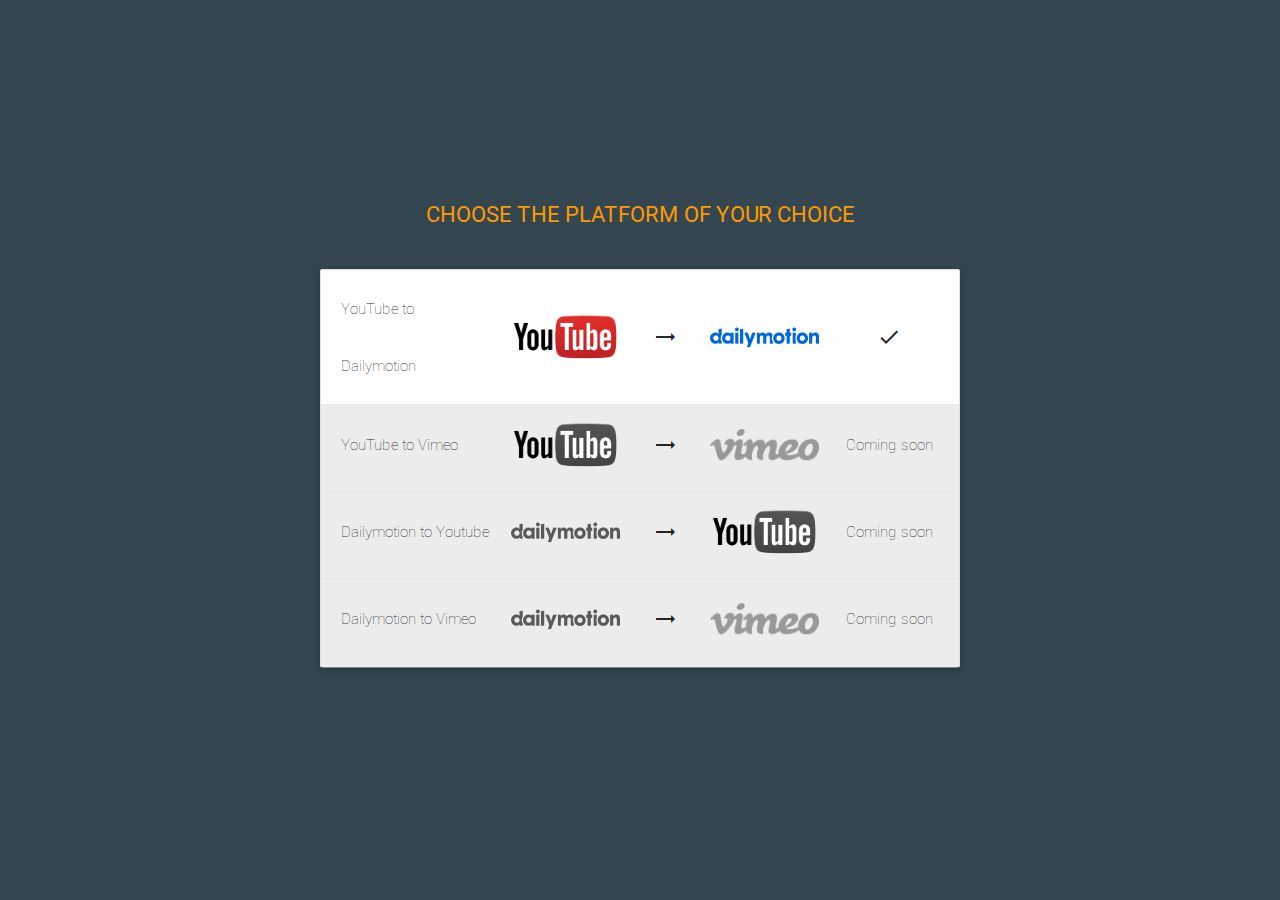
==== choose.html @ 1f017063 "initial commit" ====
<html>
	<head>
		<link href="https://fonts.googleapis.com/icon?family=Material+Icons" rel="stylesheet">
		<link rel="stylesheet" href="/bower_components/materialize/dist/css/materialize.min.css">
		<style type="text/css">
	    	/** START SERVICES **/
	    	section.services {          
				position: absolute;
				left: 50%;
				top: 50%;
				transform: translate(-50%, -50%);
				-webkit-transform: translate(-50%, -50%);
				-moz-transform: translate(-50%, -50%);
				-ms-transform: translate(-50%, -50%);
			}
			
	    	section.services .card {
	    		padding: 0;
	    	}

	    	section.services .card .inline {
	    		display: inline-block;
	    	}

	    	section.services .collection {
	    		margin: 0;
	    	}

	    	section.services .collection li {
	    		min-height: 87px;
	    		line-height: 57px;
	    	}

	    	section.services .collection > li > .title {
	    		text-align: left;
	    		width: 25%;
	    	}

			section.services .collection > li > img {
	    		width: 25%;
	    		padding: 0 20px;
	    	}	    	

	    	section.services .collection > li > * {
	    		vertical-align: middle;
	    	}

	    	section.services .card .logo-youtube {
	    	}

	    	section.services .card .space {
	    		width: 8.33333%;
	    		text-align: center;
	    	}

	    	section.services .card .label {
	    		width: 16.666666%;
	    		text-align: center;
	    	}

	    	section.services .card .disabled {
	    		background: #ECECEC;
	    	}

	    	section.services .card .disabled > img {
	    		filter: none;
				-webkit-filter: grayscale(100%);
				-moz-filter:    grayscale(100%);
				-ms-filter:     grayscale(100%);
				-o-filter:      grayscale(100%);
	    	}

	    	section.services .copy {
	    		color: #FF9900;
	    		margin: 0 0 30px 0;
	    		font-weight: normal;
	    		font-size: 22px;
	    	}
	    	/** END SERVICES **/

	    	body {
	    		background: #344750;
	    		font-weight: lighter;
	    		text-align: center;
	    	}
	    </style>
	</head>
	<body>
		<section class="services">
			<div class="copy">
				CHOOSE THE PLATFORM OF YOUR CHOICE
			</div>
			<div class="row">
				<div class="card col">
					<ul class="collection">
						<li class="collection-item">
							<span class="inline title">YouTube to Dailymotion</span><!--
							--><img class="inline logo-youtube" src="/assets/logo_youtube.png"><!--
							--><i class="inline material-icons space">trending_flat</i><!--
							--><img class="inline logo2" src="/assets/logo_dailymotion1.png"><!--
							--><i class="inline material-icons label">check</i>
						</li>
						<li class="collection-item disabled">
							<span class="inline title">YouTube to Vimeo</span><!--
							--><img class="inline logo-youtube" src="/assets/logo_youtube.png"><!--
							--><i class="inline material-icons space">trending_flat</i><!--
							--><img class="inline logo2" src="/assets/logo_vimeo.png"><!--
							--><span class="inline label">Coming soon</span>
						</li>
						<li class="collection-item disabled">
							<span class="inline title">Dailymotion to Youtube</span><!--
							--><img class="inline logo-youtube" src="/assets/logo_dailymotion1.png"><!--
							--><i class="inline material-icons space">trending_flat</i><!--
							--><img class="inline logo2" src="/assets/logo_youtube.png"><!--
							--><span class="inline label">Coming soon</span>
						</li>
						<li class="collection-item disabled">
							<span class="inline title">Dailymotion to Vimeo</span><!--
							--><img class="inline logo-youtube" src="/assets/logo_dailymotion1.png"><!--
							--><i class="inline material-icons space">trending_flat</i><!--
							--><img class="inline logo2" src="/assets/logo_vimeo.png"><!--
							--><span class="inline label">Coming soon</span>
						</li>
					</ul>
				</div>
			</div>
		</section>
	</body>
</html>
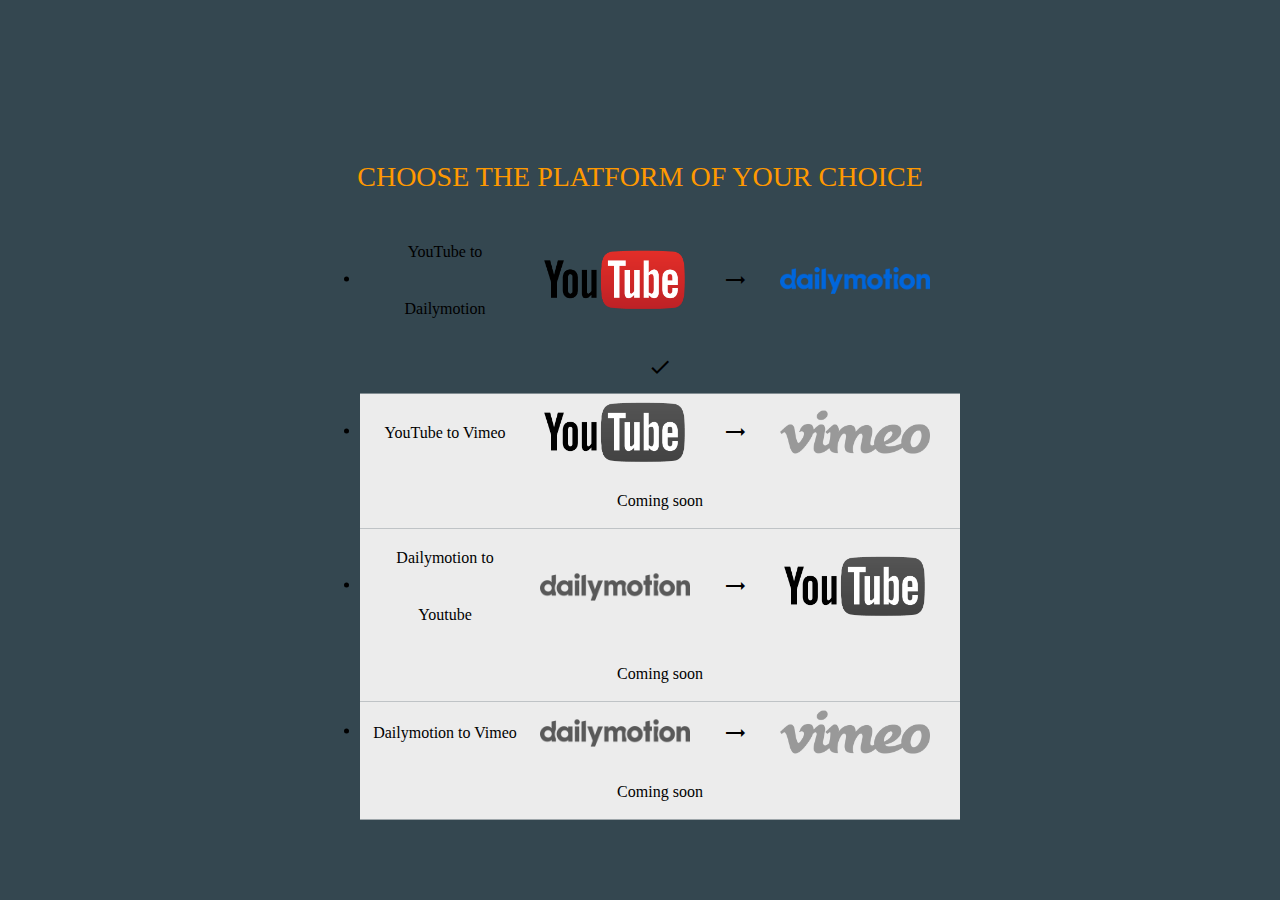
==== commit 68202029: "moved styles to a separate file" ====
--- a/choose.html
+++ b/choose.html
@@ -2,8 +2,8 @@
 	<head>
 		<link href="https://fonts.googleapis.com/icon?family=Material+Icons" rel="stylesheet">
 		<link rel="stylesheet" href="/bower_components/materialize/dist/css/materialize.min.css">
+		<link rel="stylesheet" href="/assets/styles/style.css">
 		<style type="text/css">
-	    	/** START SERVICES **/
 	    	section.services {          
 				position: absolute;
 				left: 50%;
@@ -13,79 +13,9 @@
 				-moz-transform: translate(-50%, -50%);
 				-ms-transform: translate(-50%, -50%);
 			}
-			
-	    	section.services .card {
-	    		padding: 0;
-	    	}
-
-	    	section.services .card .inline {
-	    		display: inline-block;
-	    	}
-
-	    	section.services .collection {
-	    		margin: 0;
-	    	}
-
-	    	section.services .collection li {
-	    		min-height: 87px;
-	    		line-height: 57px;
-	    	}
-
-	    	section.services .collection > li > .title {
-	    		text-align: left;
-	    		width: 25%;
-	    	}
-
-			section.services .collection > li > img {
-	    		width: 25%;
-	    		padding: 0 20px;
-	    	}	    	
-
-	    	section.services .collection > li > * {
-	    		vertical-align: middle;
-	    	}
-
-	    	section.services .card .logo-youtube {
-	    	}
-
-	    	section.services .card .space {
-	    		width: 8.33333%;
-	    		text-align: center;
-	    	}
-
-	    	section.services .card .label {
-	    		width: 16.666666%;
-	    		text-align: center;
-	    	}
-
-	    	section.services .card .disabled {
-	    		background: #ECECEC;
-	    	}
-
-	    	section.services .card .disabled > img {
-	    		filter: none;
-				-webkit-filter: grayscale(100%);
-				-moz-filter:    grayscale(100%);
-				-ms-filter:     grayscale(100%);
-				-o-filter:      grayscale(100%);
-	    	}
-
-	    	section.services .copy {
-	    		color: #FF9900;
-	    		margin: 0 0 30px 0;
-	    		font-weight: normal;
-	    		font-size: 22px;
-	    	}
-	    	/** END SERVICES **/
-
-	    	body {
-	    		background: #344750;
-	    		font-weight: lighter;
-	    		text-align: center;
-	    	}
 	    </style>
 	</head>
-	<body>
+	<body class="dark">
 		<section class="services">
 			<div class="copy">
 				CHOOSE THE PLATFORM OF YOUR CHOICE
--- a/assets/styles/style.css
+++ b/assets/styles/style.css
@@ -0,0 +1,225 @@
+/** START BANNER **/
+section.banner {
+	background: url(/assets/banner.png);
+	background-size: cover;
+	background-repeat: no-repeat;
+	background-position: center center;
+	position: relative;
+	text-align: center;
+	padding: 40px 0 90px 0;
+}
+
+section.banner img {
+	width: 225px;
+	height: 225px;
+	margin: 0 auto;
+}
+
+section.banner .byline {
+	color: #ffffff;
+	font-size: 32px;
+	text-align: center;
+	margin-top: 0px;
+	margin-bottom: 10px;
+}
+
+section.banner .caret-down {
+	background-color: #FFA726;
+	position: absolute;
+    display: block;
+    left: calc(50% - 25px);
+    bottom: -25px;
+    width: 50px;
+	height: 50px;
+}
+
+section.banner .caret-down i {
+	line-height: 50px;
+	font-size: 2em;
+}
+/** END BANNER **/
+
+/** START SERVICES **/
+section.services .card {
+	padding: 0;
+}
+
+section.services .card .inline {
+	display: inline-block;
+}
+
+section.services .collection {
+	margin: 0;
+}
+
+section.services .collection li {
+	min-height: 87px;
+	line-height: 57px;
+}
+
+section.services .collection > li > .title {
+	width: 25%;
+}
+
+section.services .collection > li > img {
+	width: 25%;
+	padding: 0 20px;
+}	    	
+
+section.services .collection > li > * {
+	vertical-align: middle;
+}
+
+section.services .card .logo-youtube {
+}
+
+section.services .card .space {
+	width: 8.33333%;
+	text-align: center;
+}
+
+section.services .card .label {
+	width: 16.666666%;
+	text-align: center;
+}
+
+section.services .card .disabled {
+	background: #ECECEC;
+}
+
+section.services .card .disabled > img {
+	filter: none;
+	-webkit-filter: grayscale(100%);
+	-moz-filter:    grayscale(100%);
+	-ms-filter:     grayscale(100%);
+	-o-filter:      grayscale(100%);
+}
+
+section.services .copy {
+	color: #FF9900;
+	margin: 80px 0 30px 0;
+}
+/** END SERVICES **/
+
+/** START OFFER **/
+section.offers {
+	background: #546E7A;
+	padding: 40px;
+}
+
+section.offers .copy{
+	color: #ffffff;
+	margin-bottom: 40px;
+}
+
+section.offers .offers-list{
+	padding: 0 30px;
+}
+
+section.offers .offers-list .col{
+	padding: 0 40px;
+}
+
+section.offers .offers-list .col .card {
+	padding: 50px;
+	text-align: center;
+}
+
+section.offers .offers-list .col .card > .desc {
+	color: #526D79;
+	font-size: 18px;
+	font-weight: bold;
+}
+
+section.offers .offers-list .col .card > .full-desc {
+	color: #A1A1A1;
+	font-weight: normal;
+}
+
+section.offers .offers-list .col .btn-floating{
+	background: #FFA726;
+	color: #F57C00;
+	width: 150;
+	height: 150;
+	margin: 0 auto;	
+}
+
+section.offers a i {
+	font-size: 6em;
+	line-height: 150px;
+	cursor: default;
+}
+/** END OFFER **/
+
+	/** START INTERFACE **/
+	section.interface {
+		text-align: center;
+	}
+
+	section.interface .copy {
+		color: #FF9900;
+	margin: 40px 0 30px 0;
+	}
+/** END INTERFACE **/
+
+/** START FOOTER **/
+footer {
+	text-align: center;
+	background: #546E7A;
+	padding: 40px;
+}
+
+footer .copyright{
+	margin-bottom: 0;
+	font-weight: normal;
+	color: #ffffff;
+}
+/** END FOOTER **/
+/** START LOGIN **/
+section.login {          
+	position: absolute;
+	left: 50%;
+	top: 50%;
+	transform: translate(-50%, -50%);
+	-webkit-transform: translate(-50%, -50%);
+	-moz-transform: translate(-50%, -50%);
+	-ms-transform: translate(-50%, -50%);
+}
+
+section.login .row .card-content {
+	width: 300px;
+}
+
+section.login img {
+	padding: 60px 0;
+}
+
+section.login .card-action a {
+	background: #0066DC;
+	margin: 0;
+	color: #ffffff;
+	font-size: 10px;
+	font-weight: normal;
+}
+/** END LOGIN **/
+
+body {
+	background: #EEEEEE;
+	font-weight: lighter;
+}
+
+body.dark {
+	background: #344750;
+	text-align: center;
+}
+
+.btn.signin {
+	background-color: #C62828;
+	border-radius: 30px;
+	font-size: 12px;
+}
+
+.copy {
+	font-size: 28px;
+	text-align: center;
+}